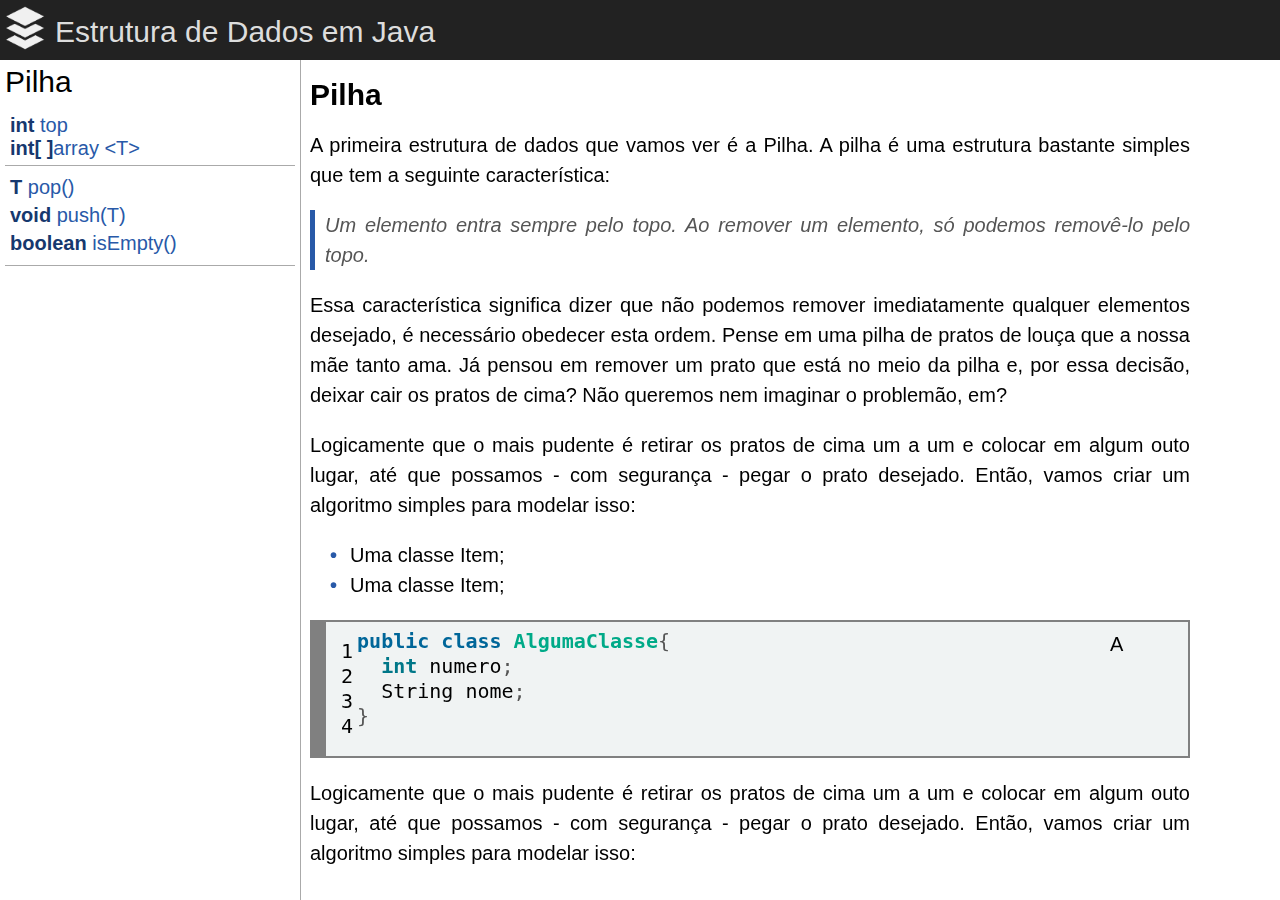
==== index.html @ 45a30ec7 "add logo" ====
<!DOCTYPE html>
<html lang="en">
<head>
  <meta charset="UTF-8">
  <title>Estrutura de Dados em Java</title>
  <meta name="title" content="Estrutura de Dados em Java">
  <meta name="description" content="Livro de Estrutura de Dados em Java contendo conceitos, algoritmos e exemplos visuais de Pilha, Fila, Listas e Árvores.">
  <meta name="keywords" content="Estrutura de Dados em Java, Estrutura de Dados Java, Java, Estrutura de Dados, Pilha, Fila, Lista, ABB, Estrutura de Dados PDF">
  <meta name="author" content="Luis Araujo">
  <meta name="viewport" content="width=device-width, initial-scale=1.0">
  <link rel="shortcut icon" href="favicon.png" />
 <link rel="stylesheet" href="site/css/style.css">
 
</head>
<body>

	<div class="navbar"> <div id="logo" ></div><div id="title"> Estrutura de Dados em Java</div></div>
	<div class="container">
		<div class="left-container">
			<div class="structure">Pilha</div>
			<div class="attributes">
				<div class="a"><span class="type">int</span> top</div>
				<div class="a"><span class="type">int[ ]</span>array &lt;T&gt; </div>
			</div>
			<div class="methods">
				<div class="m"><span class="type">T</span> pop()</div>
				<div class="m"><span class="type">void</span> push(T)</div>
				<div class="m"><span class="type">boolean</span> isEmpty()</div>
			</div>
		
		</div>
		<div class="main-container">
		
			<div class="title">
			
			Pilha
			
			</div>
			
			<div class="parag">
			
			A primeira estrutura de dados que vamos ver é a Pilha. A pilha é uma estrutura bastante simples que tem a seguinte característica:
			
			</div>
			
			<div class = "cite">
				Um elemento entra sempre pelo topo. Ao remover um elemento, só podemos removê-lo pelo topo.
			</div>
			
			<div class="parag">
				Essa característica significa dizer que não podemos remover imediatamente qualquer elementos desejado, é necessário obedecer esta ordem. Pense em uma pilha de pratos de louça que a nossa mãe tanto ama. Já pensou em remover um prato que está no meio da pilha e, por essa decisão, deixar cair os pratos de cima? Não queremos nem imaginar o problemão, em?
			
			</div >
			
			<div class="parag">
			
			Logicamente que o mais pudente é retirar os pratos de cima um a um e colocar em algum outo lugar, até que possamos - com segurança - pegar o prato desejado. Então, vamos criar um algoritmo simples para modelar isso:
			
			</div>
			
			<div class="parag">
					<ul>
						<li>Uma classe Item;</li>
						<li>Uma classe Item;</li>
					</ul>
			</div>
		<div class="parag">	
<div style="background: #f0f3f3; overflow:auto;width:auto;border:solid gray;border-width:.1em .1em .1em .8em;padding:.2em .6em; "><table><tr><td>
<pre style="font-size: 20px;margin: 0; line-height: 125%">1
2
3
4</pre></td><td>

<div style="position: absolute; left: 90%">A</div>

<div class="parag">
<pre style="font-size: 20px; margin: 0; line-height: 125%"><span style="color: #006699; font-weight: bold">public</span> <span style="color: #006699; font-weight: bold">class</span> <span style="color: #00AA88; font-weight: bold">AlgumaClasse</span><span style="color: #555555">{</span>
  <span style="color: #007788; font-weight: bold">int</span> numero<span style="color: #555555">;</span>
  String nome<span style="color: #555555">;</span>
<span style="color: #555555">}</span>
</pre></td></tr></table></div>
</div>
		
		
			<div class="parag">
			
			Logicamente que o mais pudente é retirar os pratos de cima um a um e colocar em algum outo lugar, até que possamos - com segurança - pegar o prato desejado. Então, vamos criar um algoritmo simples para modelar isso:
			
			</div>
		
		
</div></div>

<script data-ad-client="ca-pub-7637623840866453" async src="https://pagead2.googlesyndication.com/pagead/js/adsbygoogle.js"></script>	
</body>
</html>
---- site/css/style.css ----
document, body{
	width: 100%;
	height: 100%;
	margin: 0px;
	
	font-family: Helvetica;
}

.navbar{ 
	position: fixed;
	top: 0px;
	width: 100%;
	height: 50px;
	background-color: #222;
	padding: 5px;
	color: #ddd;
	font-size: 30px;
	z-index: 99;

}


.title{
	
	font-size: 30px;
	font-weight: bold;
	margin-bottom: 20px;
	
}
.left-container{
	
	position: fixed;
	top: 60px;
	float: left;
	width: 300px;
	height: 100%;
	border-right: 1px #aaa solid;
	background-color: #fff;
	
}

.structure{
	padding: 5px;
	font-size: 30px;
}

.structure:hover{
	color:#f5a142;
	cursor: pointer;
}

.attributes{
	padding: 5px;
	margin: 5px;
	border-bottom: 1px solid #aaa;
	font-size: 20px;
}

.type{
	font-weight: bold;
	color: #16386e;
}
.a{
	color: #2859a8;
}
.m:hover{
	cursor: pointer;
	color:#f5a142;
	background-color: #ededed;
}
.methods{
	padding: 5px;
	margin: 5px;
	border-bottom: 1px solid #aaa;
	font-size: 20px;
}

.m{
	margin-bottom: 5px;
	color: #2859a8;	
}


.main-container{
	width: calc(100% - 400px);
	float: left;
	position: relative;
	left: 300px;
	top: 70px;
	font-size: 20px;
	padding: 10px;
	line-height: 150%;
}


.parag{
	margin-bottom: 20px;
	text-align: justify;
}

.cite{
	margin-bottom: 20px;
	text-align: justify;
	padding-left: 10px;
	border-left: 5px #2859a8 solid;
	color: #555;
	font-style: italic;
}

ul {
  list-style: none;
}

ul li::before {
  content: "\2022";
  color: #2859a8;
  font-weight: bold;
  display: inline-block; 
  width: 1em;
  margin-left: -1em;
}

#logo{
	width:40px;
	height: 50px;
	background-image: url(../../favicon2.png);
	background-size: 100%;
	background-repeat:no-repeat;
	
	display: in-line;
	float: left;
	margin-right: 10px;
}

#title{
	margin: 10px;
	
}
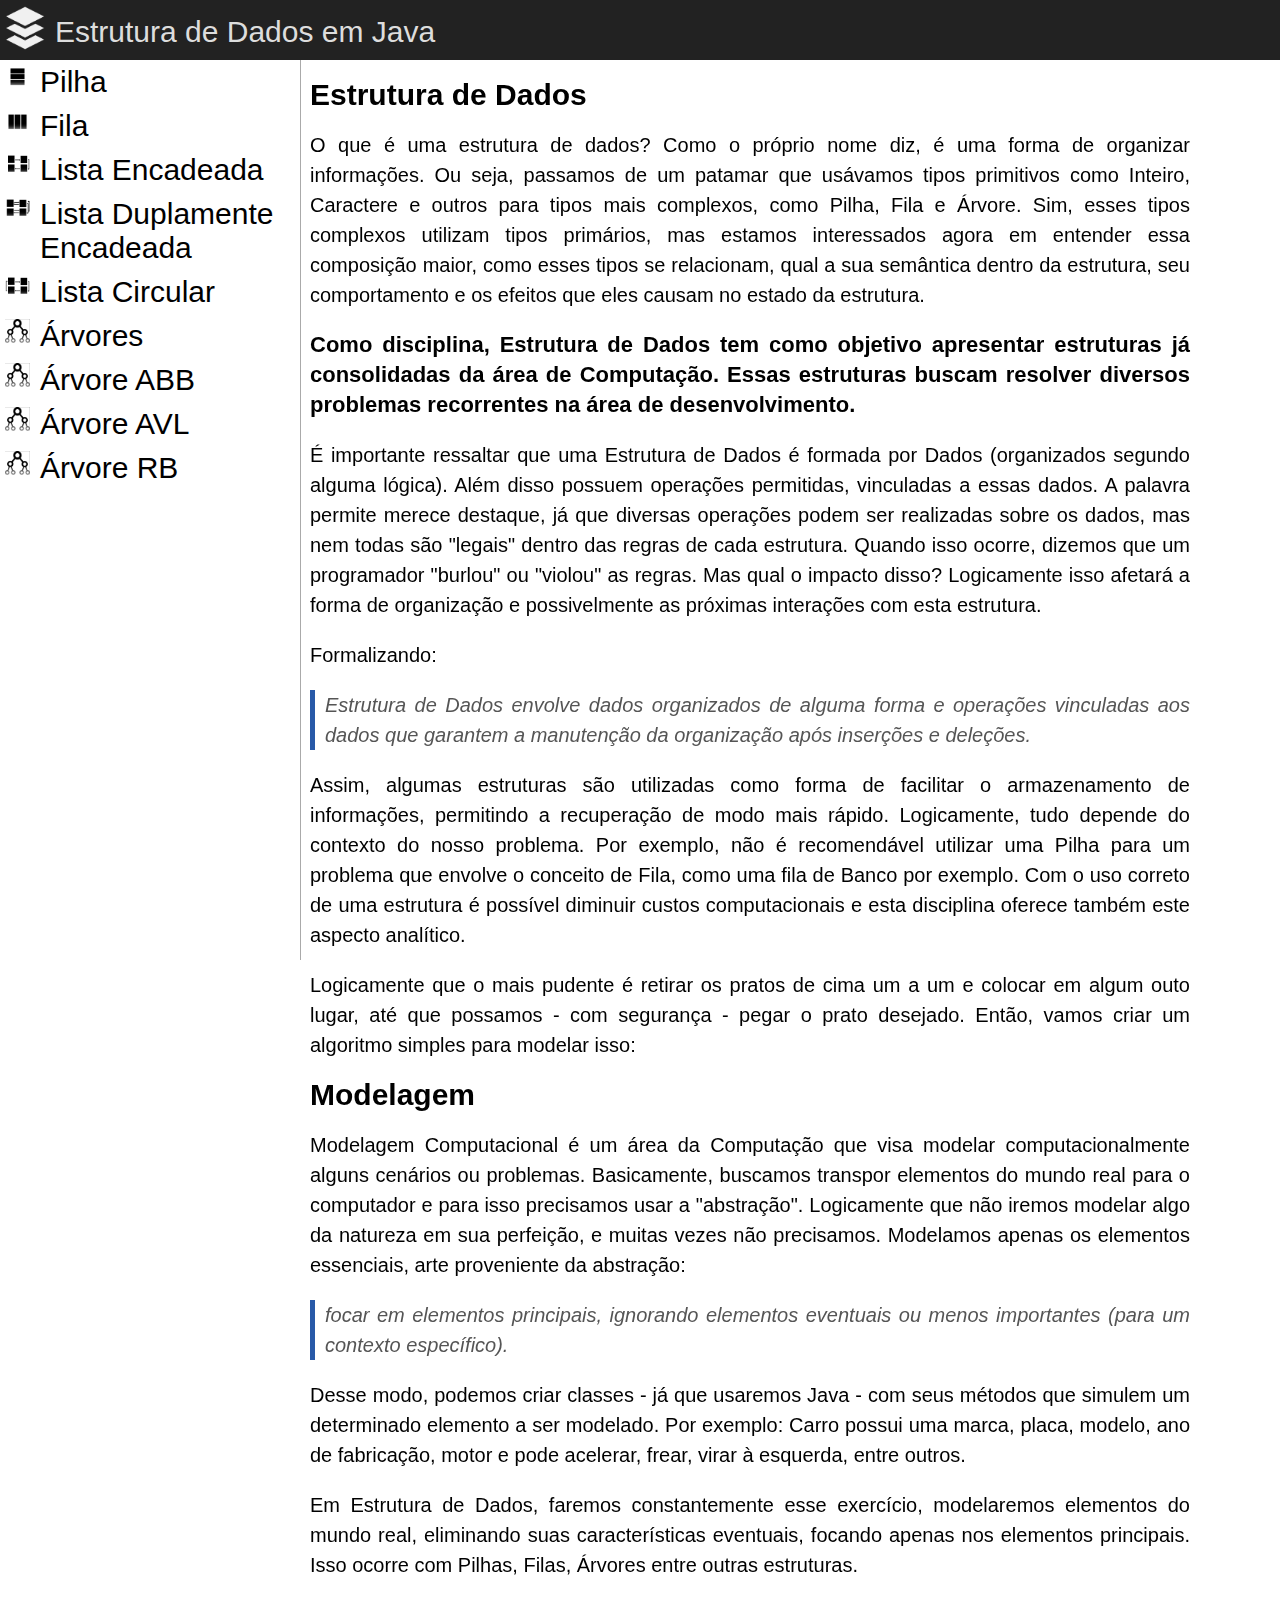
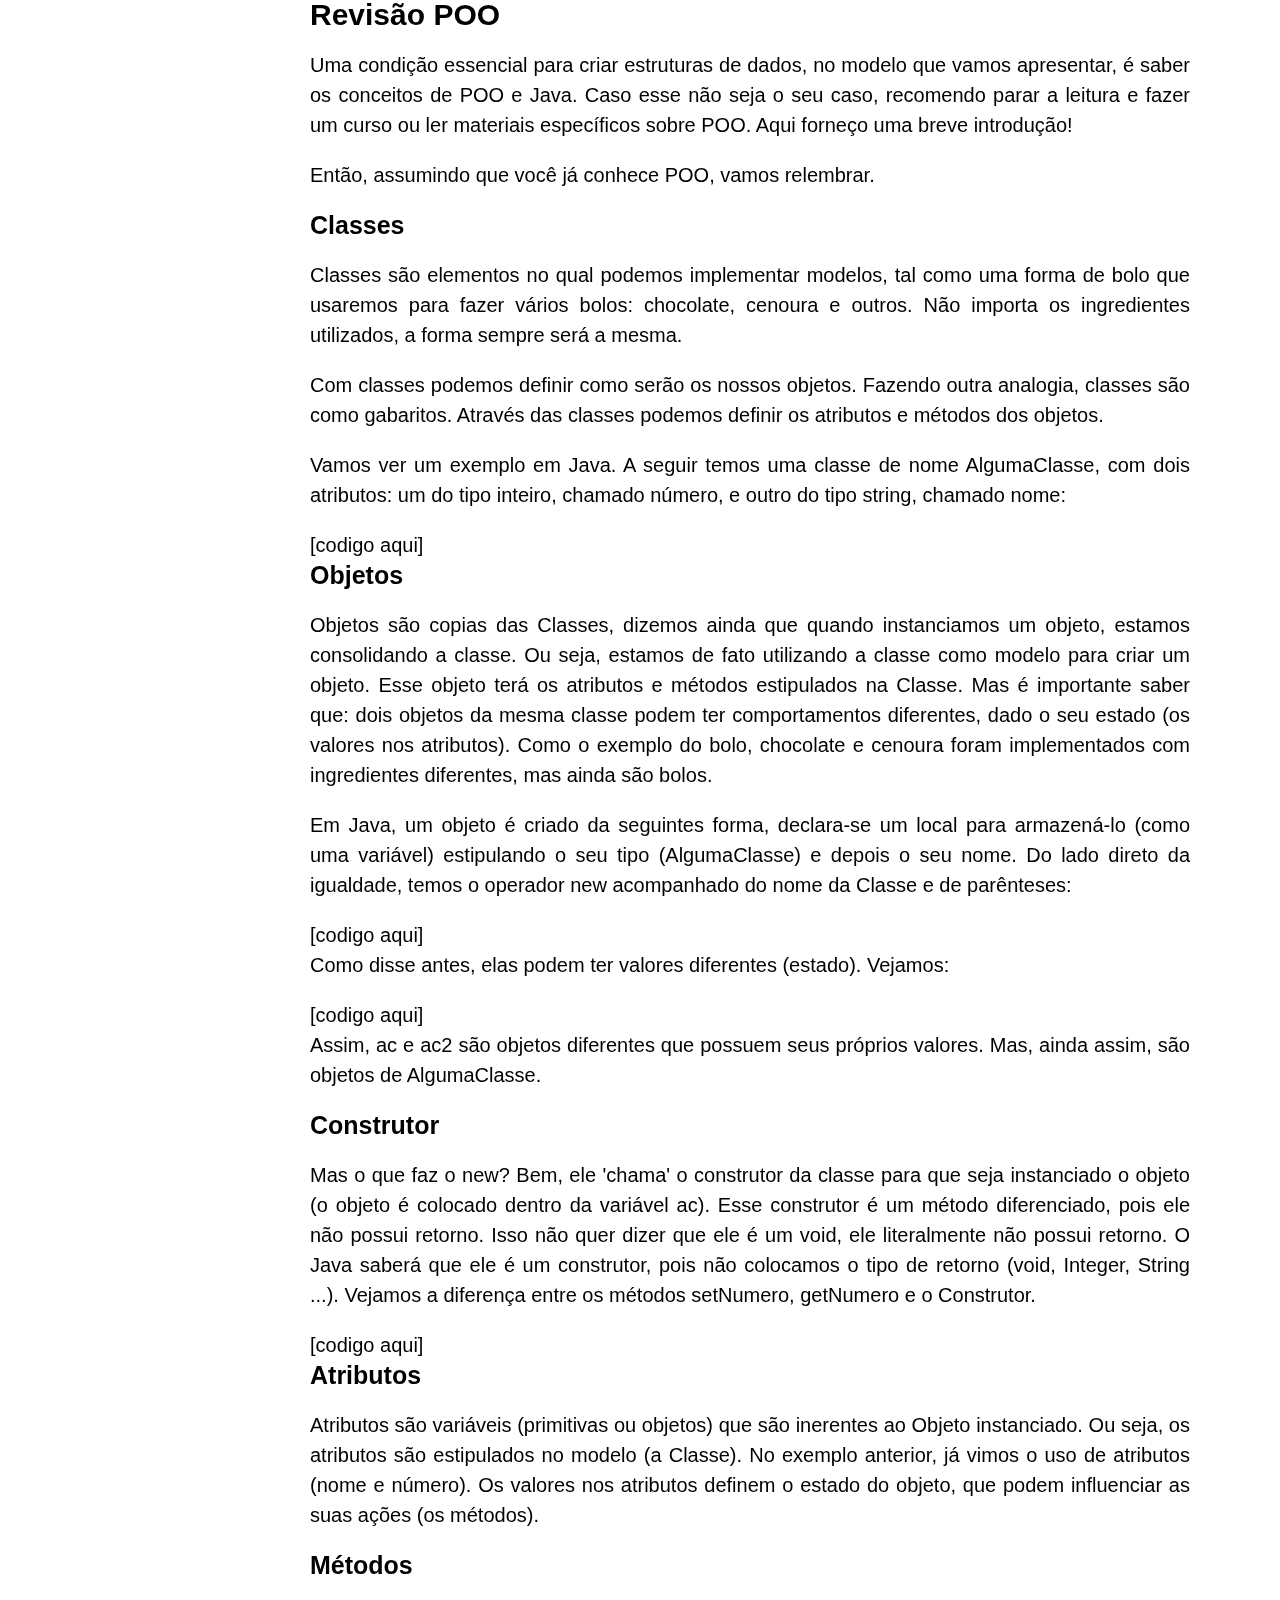
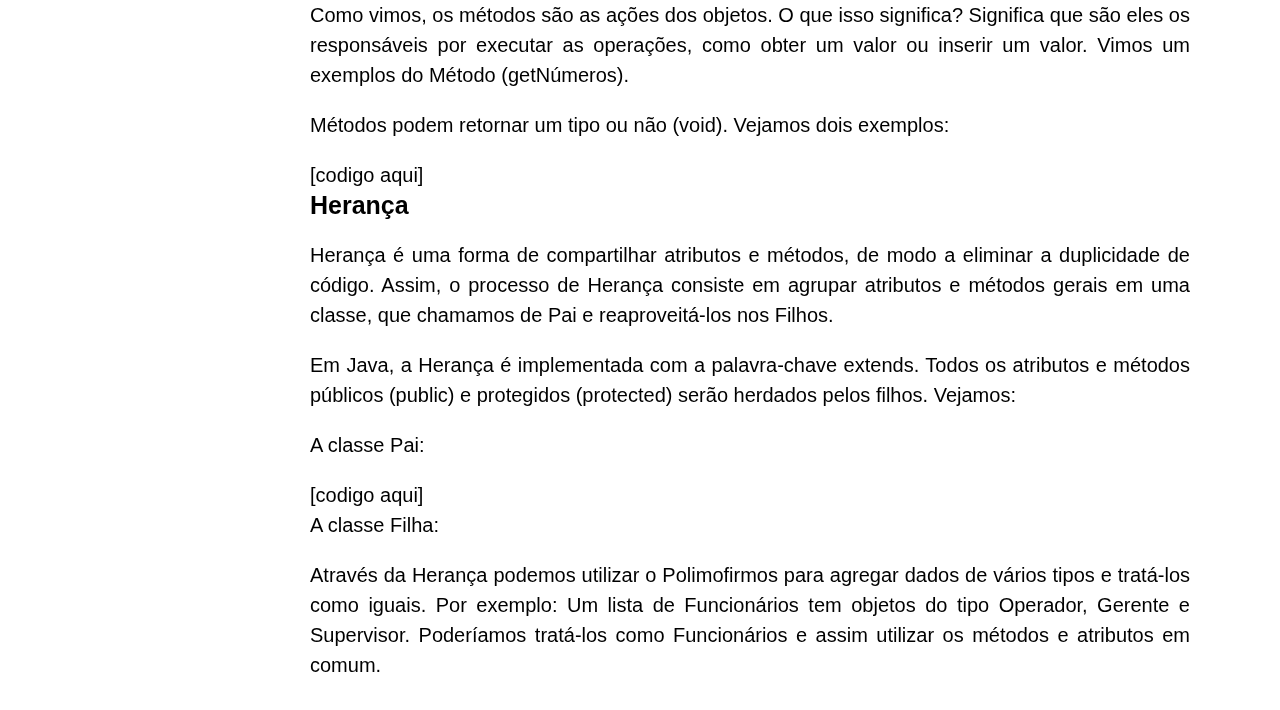
==== commit 8c3e306d: "add text main" ====
--- a/index.html
+++ b/index.html
@@ -10,87 +10,161 @@
   <meta name="viewport" content="width=device-width, initial-scale=1.0">
   <link rel="shortcut icon" href="favicon.png" />
  <link rel="stylesheet" href="site/css/style.css">
- 
+<!--
+<meta http-equiv="Content-Security-Policy" content="script-src 'self' https://apis.google.com">
+-->
+
+ <script data-ad-client="ca-pub-7637623840866453" async src="https://pagead2.googlesyndication.com/pagead/js/adsbygoogle.js"></script>
 </head>
 <body>
 
-	<div class="navbar"> <div id="logo" ></div><div id="title"> Estrutura de Dados em Java</div></div>
+	<div class="navbar"><a href="/Estrutura-de-Dados-em-Java"> <div id="logo" ></div></a><div id="title"> Estrutura de Dados em Java</div></div>
 	<div class="container">
 		<div class="left-container">
-			<div class="structure">Pilha</div>
-			<div class="attributes">
-				<div class="a"><span class="type">int</span> top</div>
-				<div class="a"><span class="type">int[ ]</span>array &lt;T&gt; </div>
-			</div>
-			<div class="methods">
-				<div class="m"><span class="type">T</span> pop()</div>
-				<div class="m"><span class="type">void</span> push(T)</div>
-				<div class="m"><span class="type">boolean</span> isEmpty()</div>
-			</div>
-		
+			<div id="stack" class="structure"><div class="icon"></div><a href="Pilha/index.html">Pilha</a></div>
+			
+			<div id="queue" class="structure"><div class="icon"></div><a href="Fila/index.html">Fila</a></div>
+			
+			<div id="list" class="structure"><div class="icon"></div><a href="ListaEncadeada/index.html">Lista Encadeada</a></div>
+			
+			<div id="dlist" class="structure"><a href="ListaDuplamenteEncadeada/index.html"><div class="icon"></div>Lista Duplamente Encadeada</a></div>
+			
+			<div id="clist" class="structure"><div class="icon"></div><a href="ListaCircular/index.html">Lista Circular</a></div>
+			
+			<div id="tree" class="structure"><div class="icon"></div><a href="Arvores/index.html">Árvores</a></div>
+			
+			<div id="treeabb" class="structure"><div class="icon"></div><a href="ArvoresABB/index.html">Árvore ABB</a></div>
+			
+			<div id="treeavl" class="structure"><div class="icon"></div><a href="ArvoresAVL/index.html">Árvore AVL</a></div>
+			
+			<div id="treerb" class="structure"><div class="icon"></div><a href="ArvoresRB/index.html">Árvore RB</a></div>
 		</div>
 		<div class="main-container">
 		
-			<div class="title">
+			<div class="title">Estrutura de Dados</div>
 			
-			Pilha
+			<div class="parag">
+			
+			O que é uma estrutura de dados? Como o próprio nome diz, é uma forma de organizar informações. Ou seja, passamos de um patamar que usávamos tipos primitivos como Inteiro, Caractere e outros para tipos mais complexos, como Pilha, Fila e Árvore. Sim, esses tipos complexos utilizam tipos primários, mas estamos interessados agora em entender essa composição maior, como esses tipos se relacionam, qual a sua semântica dentro da estrutura, seu comportamento e os efeitos que eles causam no estado da estrutura.
+
+			</div>
+			
+			<div class="parag hightlight">
+				Como disciplina, Estrutura de Dados tem como objetivo apresentar estruturas já consolidadas da área de Computação. Essas estruturas buscam resolver diversos problemas recorrentes na área de desenvolvimento. 
+			</div >
+			
+			<div class="parag">
+				É importante ressaltar que uma Estrutura de Dados é formada por Dados (organizados segundo alguma lógica). Além disso possuem operações permitidas, vinculadas a essas dados. A palavra permite merece destaque, já que diversas operações podem ser realizadas sobre os dados, mas nem todas são "legais" dentro das regras de cada estrutura. Quando isso ocorre, dizemos que um programador "burlou" ou "violou" as regras. Mas qual o impacto disso? Logicamente isso afetará a forma de organização e possivelmente as próximas interações com esta estrutura. 
+			</div >
+			
+			<div class="parag">
+				Formalizando:
+			</div >
+			
+			<div class = "cite">
+				Estrutura de Dados envolve dados organizados de alguma forma e operações vinculadas aos dados que garantem a manutenção da organização após inserções e deleções.
+			</div>
+				
+			<div class="parag">
+			
+			Assim, algumas estruturas são utilizadas como forma de facilitar o armazenamento de informações, permitindo a recuperação de modo mais rápido. Logicamente, tudo depende do contexto do nosso problema. Por exemplo, não é recomendável utilizar uma Pilha para um problema que envolve o conceito de Fila, como uma fila de Banco por exemplo. Com o uso correto de uma estrutura é possível diminuir custos computacionais e esta disciplina oferece também este aspecto analítico. 
 			
 			</div>
 			
-			<div class="parag">
-			
-			A primeira estrutura de dados que vamos ver é a Pilha. A pilha é uma estrutura bastante simples que tem a seguinte característica:
-			
-			</div>
-			
-			<div class = "cite">
-				Um elemento entra sempre pelo topo. Ao remover um elemento, só podemos removê-lo pelo topo.
-			</div>
-			
-			<div class="parag">
-				Essa característica significa dizer que não podemos remover imediatamente qualquer elementos desejado, é necessário obedecer esta ordem. Pense em uma pilha de pratos de louça que a nossa mãe tanto ama. Já pensou em remover um prato que está no meio da pilha e, por essa decisão, deixar cair os pratos de cima? Não queremos nem imaginar o problemão, em?
-			
-			</div >
-			
-			<div class="parag">
-			
-			Logicamente que o mais pudente é retirar os pratos de cima um a um e colocar em algum outo lugar, até que possamos - com segurança - pegar o prato desejado. Então, vamos criar um algoritmo simples para modelar isso:
-			
-			</div>
-			
-			<div class="parag">
-					<ul>
-						<li>Uma classe Item;</li>
-						<li>Uma classe Item;</li>
-					</ul>
-			</div>
-		<div class="parag">	
-<div style="background: #f0f3f3; overflow:auto;width:auto;border:solid gray;border-width:.1em .1em .1em .8em;padding:.2em .6em; "><table><tr><td>
-<pre style="font-size: 20px;margin: 0; line-height: 125%">1
-2
-3
-4</pre></td><td>
-
-<div style="position: absolute; left: 90%">A</div>
-
-<div class="parag">
-<pre style="font-size: 20px; margin: 0; line-height: 125%"><span style="color: #006699; font-weight: bold">public</span> <span style="color: #006699; font-weight: bold">class</span> <span style="color: #00AA88; font-weight: bold">AlgumaClasse</span><span style="color: #555555">{</span>
-  <span style="color: #007788; font-weight: bold">int</span> numero<span style="color: #555555">;</span>
-  String nome<span style="color: #555555">;</span>
-<span style="color: #555555">}</span>
-</pre></td></tr></table></div>
-</div>
-		
-		
+			<script async src="https://pagead2.googlesyndication.com/pagead/js/adsbygoogle.js"></script>
+			<!-- TesteEd -->
+			<ins class="adsbygoogle"
+			style="display:block"
+			data-ad-client="ca-pub-7637623840866453"
+			data-ad-slot="8572003247"
+			data-ad-format="auto"
+			data-full-width-responsive="true"></ins>
+			<script>
+			(adsbygoogle = window.adsbygoogle || []).push({});
+			</script>
+					
 			<div class="parag">
 			
 			Logicamente que o mais pudente é retirar os pratos de cima um a um e colocar em algum outo lugar, até que possamos - com segurança - pegar o prato desejado. Então, vamos criar um algoritmo simples para modelar isso:
 			
 			</div>
 		
+			<div class="title">Modelagem</div>
+			
+			<div class="parag">
+			
+			Modelagem Computacional é um área da Computação que visa modelar computacionalmente alguns cenários ou problemas. Basicamente, buscamos transpor elementos do mundo real para o computador e para isso precisamos usar a "abstração". Logicamente que não iremos modelar algo da natureza em sua perfeição, e muitas vezes não precisamos. Modelamos apenas os elementos essenciais, arte proveniente da abstração: 
+			
+			</div>
+			<div class="cite">
+			
+			focar em elementos principais, ignorando elementos eventuais ou menos importantes (para um contexto específico).
+			
+			</div>
+			<div class="parag">
+				Desse modo, podemos criar classes - já que usaremos Java - com seus métodos que simulem um determinado elemento a ser modelado. Por exemplo: Carro possui uma marca, placa, modelo, ano de fabricação, motor e pode acelerar, frear, virar à esquerda, entre outros.
+			</div>
+			
+			<div class="parag">
+			
+				Em Estrutura de Dados, faremos constantemente esse exercício, modelaremos elementos do mundo real, eliminando suas características eventuais, focando apenas nos elementos principais. Isso ocorre com Pilhas, Filas, Árvores entre outras estruturas.
+			
+			</div>
+			
+			<div class="title">Revisão POO</div>
+			<div class="parag">Uma condição essencial para criar estruturas de dados, no modelo que vamos apresentar, é saber os conceitos de POO e Java. Caso esse não seja o seu caso, recomendo parar a leitura e fazer um curso ou ler materiais específicos sobre POO. Aqui forneço uma breve introdução!</div>
+			<div class="parag">	</div>
+			
+			<div class="parag">	Então, assumindo que você já conhece POO, vamos relembrar.</div>
+			
+			<div class="subtitle">Classes</div>
+			<div class="parag">Classes são elementos no qual podemos implementar modelos, tal como uma forma de bolo que usaremos para fazer vários bolos: chocolate, cenoura e outros. Não importa os ingredientes utilizados, a forma sempre será a mesma.	</div>
+			
+			<div class="parag">Com classes podemos definir como serão os nossos objetos. Fazendo outra analogia, classes são como gabaritos. Através das classes podemos definir os atributos e métodos dos objetos.	</div>
+			
+			<div class="parag">Vamos ver um exemplo em Java. A seguir temos uma classe de nome AlgumaClasse, com dois atributos: um do tipo inteiro, chamado número, e outro do tipo string, chamado nome:	</div>
+			
+			[codigo aqui]
+			
+			<div class="subtitle">Objetos</div>
+			
+			<div class="parag">Objetos são copias das Classes, dizemos ainda que quando instanciamos um objeto, estamos consolidando a classe. Ou seja, estamos de fato utilizando a classe como modelo para criar um objeto. Esse objeto terá os atributos e métodos estipulados na Classe. Mas é importante saber que: dois objetos da mesma classe podem ter comportamentos diferentes, dado o seu estado (os valores nos atributos). Como o exemplo do bolo, chocolate e cenoura foram implementados com ingredientes diferentes, mas ainda são bolos.	</div>
+			
+			<div class="parag">Em Java, um objeto é criado da seguintes forma, declara-se um local para armazená-lo (como uma variável) estipulando o seu tipo (AlgumaClasse) e depois o seu nome. Do lado direto da igualdade, temos o operador new acompanhado do nome da Classe e de parênteses:	</div>
+			[codigo aqui]
+			
+			<div class="parag">Como disse antes, elas podem ter valores diferentes (estado). Vejamos:</div>
+			
+			[codigo aqui]
+			
+			<div class="parag">Assim, ac e ac2 são objetos diferentes que possuem seus próprios valores. Mas, ainda assim, são objetos de AlgumaClasse.</div>
 		
-</div></div>
+		
+			<div class="subtitle">Construtor</div>
+			
+			<div class="parag">	Mas o que faz o new? Bem, ele 'chama' o construtor da classe para que seja instanciado o objeto (o objeto é colocado dentro da variável ac). Esse construtor é um método diferenciado, pois ele não possui retorno. Isso não quer dizer que ele é um void, ele literalmente não possui retorno. O Java saberá que ele é um construtor, pois não colocamos o tipo de retorno (void, Integer, String ...). Vejamos a diferença entre os métodos setNumero, getNumero e o Construtor.</div>
+			
+			[codigo aqui]
+			
+			<div class="subtitle">Atributos</div>
+			<div class="parag">Atributos são variáveis (primitivas ou objetos) que são inerentes ao Objeto instanciado. Ou seja, os atributos são estipulados no modelo (a Classe). No exemplo anterior, já vimos o uso de atributos (nome e número). Os valores nos atributos definem o estado do objeto, que podem influenciar as suas ações (os métodos).	</div>
+			
+			<div class="subtitle">Métodos</div>
+			<div class="parag">Como vimos, os métodos são as ações dos objetos. O que isso significa? Significa que são eles os responsáveis por executar as operações, como obter um valor ou inserir um valor. Vimos um exemplos do Método (getNúmeros).</div>
+			<div class="parag">Métodos podem retornar um tipo ou não (void). Vejamos dois exemplos:	</div>
+			
+			[codigo aqui]
+			
+			<div class="subtitle">Herança</div>
+			<div class="parag">Herança é uma forma de compartilhar atributos e métodos, de modo a eliminar a duplicidade de código. Assim, o processo de Herança consiste em agrupar atributos e métodos gerais em uma classe, que chamamos de Pai e reaproveitá-los nos Filhos.</div>
+			<div class="parag">Em Java, a Herança é implementada com a palavra-chave extends. Todos os atributos e métodos públicos (public) e protegidos (protected) serão herdados pelos filhos. Vejamos:</div>
+			<div class="parag">A classe Pai:</div>
+			[codigo aqui]
+			<div class="parag">A classe Filha:</div>
+			<div class="parag">Através da Herança podemos utilizar o Polimofirmos para agregar dados de vários tipos e tratá-los como iguais. Por exemplo: Um lista de Funcionários tem objetos do tipo Operador, Gerente e Supervisor. Poderíamos tratá-los como Funcionários e assim utilizar os métodos e atributos em comum.</div>
 
-<script data-ad-client="ca-pub-7637623840866453" async src="https://pagead2.googlesyndication.com/pagead/js/adsbygoogle.js"></script>	
+</div>
+</div>
+
 </body>
 </html>--- a/site/css/style.css
+++ b/site/css/style.css
@@ -4,6 +4,12 @@
 	margin: 0px;
 	
 	font-family: Helvetica;
+}
+
+a{
+	
+	text-decoration: none;
+	color: inherit;
 }
 
 .navbar{ 
@@ -27,6 +33,14 @@
 	margin-bottom: 20px;
 	
 }
+
+.subtitle{
+	
+	font-size: 25px;
+	font-weight: bold;
+	margin-bottom: 20px;
+	
+}
 .left-container{
 	
 	position: fixed;
@@ -97,6 +111,12 @@
 	margin-bottom: 20px;
 	text-align: justify;
 }
+
+.hightlight{
+	font-weight: bold;
+	font-size: 22px;
+}
+
 
 .cite{
 	margin-bottom: 20px;
@@ -134,5 +154,56 @@
 
 #title{
 	margin: 10px;
-	
-}+}
+
+
+.icon{
+	width:25px;
+	height: 35px;
+	
+	background-size: 100%;
+	background-repeat:no-repeat;
+	
+	display: in-line;
+	float: left;
+	margin-right: 10px;
+
+}
+
+
+#stack .icon{
+	background-image: url(../../site/stack.png);
+}
+
+#queue .icon{
+	background-image: url(../../site/queue.png);
+}
+
+
+#list .icon{
+	background-image: url(../../site/list.png);
+}
+#clist .icon{
+	background-image: url(../../site/clist.png);
+}
+
+#dlist .icon{
+	background-image: url(../../site/dlist.png);
+}
+
+#tree .icon{
+	background-image: url(../../site/tree.png);
+}
+
+#treeabb .icon{
+	background-image: url(../../site/tree.png);
+}
+
+#treeavl .icon{
+	background-image: url(../../site/tree.png);
+}
+
+#treerb .icon{
+	background-image: url(../../site/tree.png);
+}
+
